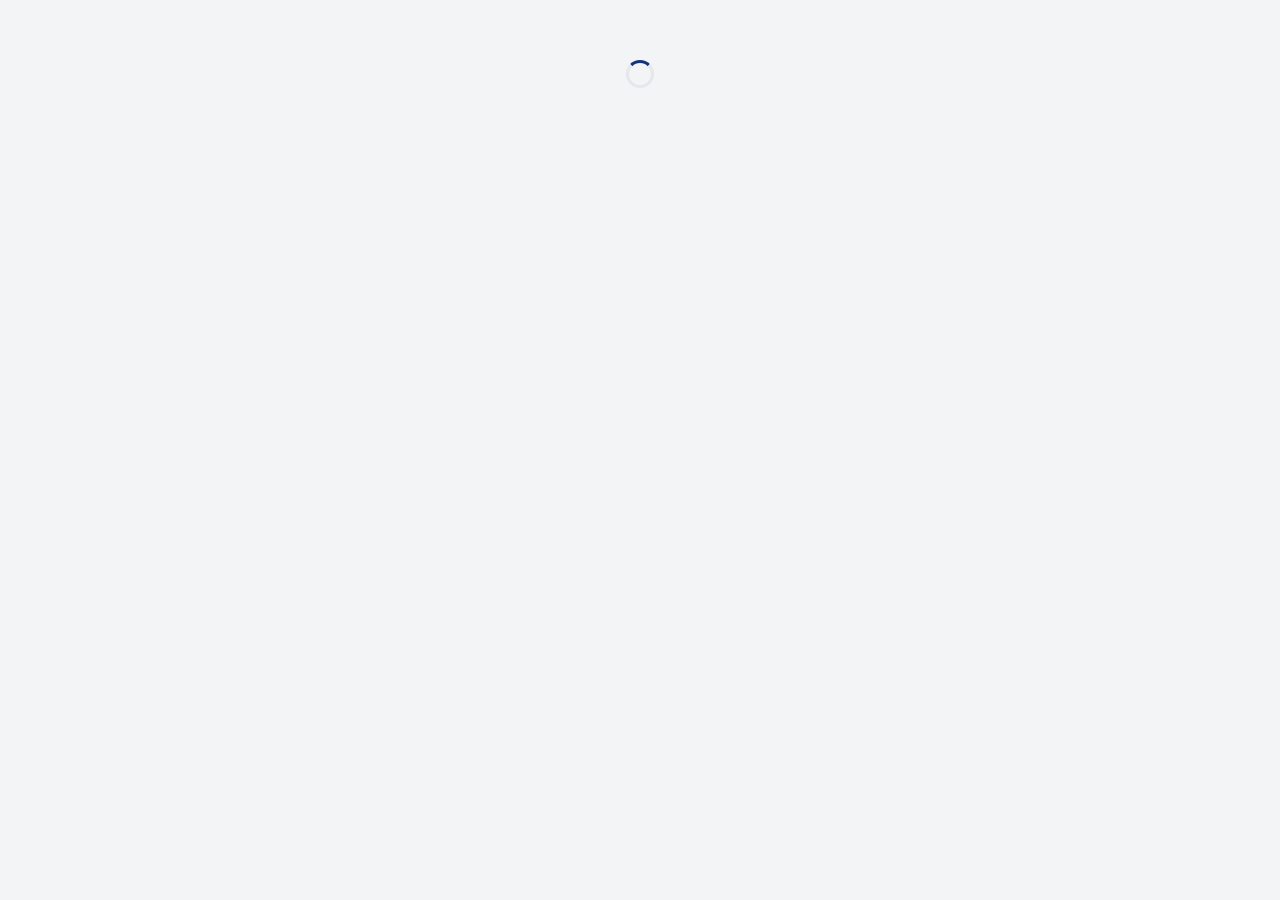
==== index.html @ 3c8c3520 "어닝플레이스 일정판 첫 버전 (직원 화면 + HQS) Co-Authored-By: Claude Opus 5.5 <noreply@anthropic.com> Claude-Session" ====
<!doctype html>
<html lang="ko">
<head>
<meta charset="utf-8">
<meta name="viewport" content="width=device-width,initial-scale=1,viewport-fit=cover">
<meta name="robots" content="noindex,nofollow">
<meta name="theme-color" content="#16347A">
<title>어닝플레이스 일정판</title>
<link rel="icon" href="logo.svg">
<link rel="stylesheet" href="https://fonts.googleapis.com/css2?family=Noto+Sans+KR:wght@400;500;700;900&display=swap">
<link rel="stylesheet" href="style.css">
<style>
body{background:var(--bg)}
.app{max-width:520px;margin:0 auto;min-height:100vh;display:flex;flex-direction:column;background:var(--bg)}
.head{background:var(--card);padding:16px 16px 14px;border-bottom:1px solid var(--line)}
.brand{display:flex;align-items:center;gap:8px;font-size:13px;color:var(--sub);font-weight:500}
.brand .logo{width:24px;height:24px;border-radius:6px}
.hi{margin-top:10px}
.hi b{font-size:20px;font-weight:900;letter-spacing:-.02em;display:block;line-height:1.3}
.hi small{font-size:13px;color:var(--sub)}
.summary{display:grid;grid-template-columns:repeat(3,1fr);gap:8px;margin-top:12px}
.summary div{background:var(--soft);border:1px solid var(--line);border-radius:12px;padding:8px 10px}
.summary b{display:block;font-size:20px;font-weight:900;font-variant-numeric:tabular-nums}
.summary span{font-size:11.5px;color:var(--sub)}
.body{flex:1;padding:12px 12px 96px}
.bar{display:flex;justify-content:space-between;align-items:center;gap:8px;margin:2px 2px 10px;flex-wrap:wrap}
.bar h3{margin:0;font-size:16px;font-weight:700}
.seg{display:inline-grid;grid-auto-flow:column;background:var(--card);border:1px solid var(--line);border-radius:10px;padding:3px;gap:2px}
.seg button{border:0;background:none;border-radius:7px;padding:5px 11px;font-size:13px;color:var(--sub)}
.seg button[aria-pressed=true]{background:var(--navy);color:#fff;font-weight:700}
.mnav{display:flex;align-items:center;gap:4px}
.mnav button{border:0;background:var(--card);border:1px solid var(--line);border-radius:9px;width:32px;height:32px;display:grid;place-items:center;color:var(--sub)}
.mnav b{min-width:84px;text-align:center;font-size:15px}
/* month grid */
.cal{background:var(--card);border:1px solid var(--line);border-radius:var(--r);padding:8px;box-shadow:var(--sh);margin-bottom:12px}
.cal .dow,.cal .grid{display:grid;grid-template-columns:repeat(7,1fr);gap:2px}
.cal .dow span{font-size:11.5px;color:var(--mute);text-align:center;padding:4px 0}
.cal .dow span:first-child{color:var(--warn)}
.cal .grid button{border:0;background:none;border-radius:10px;aspect-ratio:1/1.05;display:flex;flex-direction:column;align-items:center;justify-content:flex-start;padding-top:6px;gap:3px;font-size:14px;color:var(--ink);position:relative}
.cal .grid button.out{color:var(--mute);opacity:.5}
.cal .grid button.today b{background:var(--ink);color:#fff;border-radius:999px;width:24px;height:24px;display:grid;place-items:center}
.cal .grid button[aria-pressed=true]{background:var(--infob)}
.cal .grid b{font-weight:500;font-size:14px;width:24px;height:24px;display:grid;place-items:center}
.dots{display:flex;gap:2px}
.dots i{width:6px;height:6px;border-radius:50%;background:var(--info)}
.dots i.mine{background:var(--ok)}
.dots i.wait{background:var(--wait)}
/* week strip */
.week{display:grid;grid-template-columns:repeat(7,1fr);gap:4px;background:var(--card);border:1px solid var(--line);border-radius:var(--r);padding:8px;margin-bottom:12px;box-shadow:var(--sh)}
.week button{border:0;background:none;border-radius:12px;padding:6px 0;display:flex;flex-direction:column;align-items:center;gap:2px;color:var(--sub);font-size:11.5px}
.week button b{font-size:16px;color:var(--ink);font-weight:700}
.week button[aria-pressed=true]{background:var(--navy);color:#fff}
.week button[aria-pressed=true] b{color:#fff}
.week button.today:not([aria-pressed=true]) b{color:var(--info)}
/* cards */
.dayh{font-size:13.5px;font-weight:700;color:var(--ink2);margin:14px 4px 8px}
.card{background:var(--card);border-radius:18px;padding:14px;margin-bottom:10px;box-shadow:var(--sh);border:1px solid var(--line);position:relative}
.card.alert{border-color:var(--warn);box-shadow:0 0 0 2px var(--warnb)}
.card .t1{display:flex;justify-content:space-between;align-items:flex-start;gap:8px}
.card .when{font-size:12.5px;color:var(--sub);font-weight:500}
.card h4{margin:2px 0 0;font-size:17px;font-weight:700;letter-spacing:-.01em}
.card .note{font-size:13px;color:var(--ink2);margin-top:6px}
.card .row2{display:flex;justify-content:space-between;align-items:center;margin-top:10px;font-size:12.5px;color:var(--sub)}
.card .row2 b{color:var(--ink)}
.crew{display:flex;gap:4px;flex-wrap:wrap}
.crew span{font-size:12px;background:var(--soft);border:1px solid var(--line);border-radius:999px;padding:1px 8px;color:var(--ink2)}
.addr{display:flex;gap:6px;align-items:flex-start;font-size:13.5px;background:var(--okb);color:#065F46;border-radius:10px;padding:9px 11px;margin-top:10px}
.addr.lock{background:var(--soft);color:var(--sub)}
.addr svg.i{width:16px;height:16px;margin-top:3px}
.addr a{color:inherit}
.money{display:flex;justify-content:space-between;align-items:center;gap:8px;background:var(--waitb);color:#7C2D12;border-radius:10px;padding:9px 11px;margin-top:8px;font-size:13.5px}
.money b{font-size:16px}
.acts{display:flex;gap:8px;margin-top:12px}
.acts .btn{flex:1}
.ack{background:var(--warnb);color:var(--warn);border-radius:10px;padding:9px 11px;margin-top:10px;font-size:13.5px;font-weight:500;display:flex;justify-content:space-between;align-items:center;gap:8px}
/* report */
.form{background:var(--card);border-radius:18px;padding:14px;border:1px solid var(--line);display:flex;flex-direction:column;gap:12px}
.upl{display:flex;gap:6px;flex-wrap:wrap}
.upl .ph{width:72px;height:72px;border-radius:12px;background:var(--soft) center/cover;position:relative;border:1px solid var(--line)}
.upl .ph button{position:absolute;top:-6px;right:-6px;width:22px;height:22px;border-radius:50%;border:0;background:var(--ink);color:#fff;font-size:12px;line-height:22px;padding:0}
.upl label.add{width:72px;height:72px;border-radius:12px;border:1.5px dashed var(--line);display:grid;place-items:center;color:var(--mute);cursor:pointer;background:var(--card)}
.upl input{display:none}
/* notices */
.notice{background:var(--card);border-radius:16px;padding:14px;border:1px solid var(--line);margin-bottom:10px}
.notice.new{border-color:var(--info)}
.notice small{display:flex;gap:6px;align-items:center;color:var(--mute);font-size:12px;margin-bottom:4px}
.notice h4{margin:0 0 4px;font-size:15px}
.notice p{margin:0;white-space:pre-wrap;font-size:14.5px;color:var(--ink2)}
.pay{background:var(--card);border-radius:16px;border:1px solid var(--line);padding:12px 14px;margin-bottom:12px}
.pay .tot{display:flex;justify-content:space-between;align-items:baseline}
.pay .tot b{font-size:22px;font-weight:900}
.pay ul{list-style:none;margin:8px 0 0;padding:0;font-size:13.5px}
.pay li{display:flex;justify-content:space-between;padding:6px 0;border-top:1px solid var(--line);gap:8px}
/* tabbar */
.tabbar{position:fixed;left:0;right:0;bottom:0;display:flex;justify-content:center;background:var(--card);border-top:1px solid var(--line);padding:6px 6px calc(8px + env(safe-area-inset-bottom));z-index:20}
.tabbar nav{display:grid;grid-template-columns:repeat(4,1fr);width:100%;max-width:520px}
.tabbar button{border:0;background:none;display:flex;flex-direction:column;align-items:center;gap:2px;font-size:11.5px;color:var(--mute);padding:6px 0;border-radius:10px;position:relative}
.tabbar button[aria-pressed=true]{color:var(--navy);font-weight:700}
.badge{position:absolute;top:2px;left:calc(50% + 6px);background:var(--warn);color:#fff;font-size:10px;border-radius:999px;padding:0 5px;font-weight:700;min-width:16px;text-align:center}
.err{max-width:420px;margin:80px auto;padding:24px;text-align:center}
.err h2{margin:12px 0 6px}
.err p{color:var(--sub)}
.foot{font-size:11.5px;color:var(--mute);text-align:center;margin:18px 0 0}
</style>
</head>
<body>
<svg width="0" height="0" style="position:absolute" aria-hidden="true">
 <symbol id="i-cal" viewBox="0 0 24 24"><rect x="3" y="5" width="18" height="16" rx="3"/><path d="M3 10h18M8 3v4M16 3v4"/></symbol>
 <symbol id="i-check" viewBox="0 0 24 24"><circle cx="12" cy="12" r="9"/><path d="m8 12 3 3 5-6"/></symbol>
 <symbol id="i-cam" viewBox="0 0 24 24"><path d="M4 8h3l2-3h6l2 3h3v11H4z"/><circle cx="12" cy="13" r="3.5"/></symbol>
 <symbol id="i-pin" viewBox="0 0 24 24"><path d="M12 21s-7-6.2-7-12a7 7 0 0 1 14 0c0 5.8-7 12-7 12z"/><circle cx="12" cy="9" r="2.5"/></symbol>
 <symbol id="i-bell" viewBox="0 0 24 24"><path d="M6 16V11a6 6 0 0 1 12 0v5l2 2H4z"/><path d="M10 20a2 2 0 0 0 4 0"/></symbol>
 <symbol id="i-plus" viewBox="0 0 24 24"><path d="M12 5v14M5 12h14"/></symbol>
 <symbol id="i-lock" viewBox="0 0 24 24"><rect x="5" y="11" width="14" height="10" rx="2"/><path d="M8 11V8a4 4 0 0 1 8 0v3"/></symbol>
 <symbol id="i-left" viewBox="0 0 24 24"><path d="m15 6-6 6 6 6"/></symbol>
 <symbol id="i-right" viewBox="0 0 24 24"><path d="m9 6 6 6-6 6"/></symbol>
 <symbol id="i-won" viewBox="0 0 24 24"><path d="M4 6l3 12 5-9 5 9 3-12M3 11h18"/></symbol>
</svg>

<div class="app" id="app"><div class="spin" aria-label="불러오는 중"></div></div>
<div class="tabbar hidden" id="tabbar"><nav aria-label="메뉴"></nav></div>
<div class="toast" id="toast" role="status"></div>

<script src="config.js"></script>
<script src="https://cdn.jsdelivr.net/npm/@supabase/supabase-js@2.57.4/dist/umd/supabase.min.js"></script>
<script src="demo.js"></script>
<script>
(function(){
const C = window.EP_CONFIG;
const qs = new URLSearchParams(location.search);
const DEMO = qs.has('demo');
const TOKEN = (qs.get('k') || '').trim();
const sb = DEMO ? null : window.supabase.createClient(C.SUPABASE_URL, C.SUPABASE_KEY, {auth:{persistSession:false}});

/* ---------- api ---------- */
async function rpc(fn, args){
  if (DEMO) return window.EP_DEMO.rpc(fn, args);
  const {data, error} = await sb.rpc(fn, args);
  if (error) throw error;
  return data;
}

/* ---------- helpers ---------- */
const I = n => `<svg class="i"><use href="#i-${n}"/></svg>`;
const esc = t => String(t ?? '').replace(/[&<>"']/g, c => ({'&':'&amp;','<':'&lt;','>':'&gt;','"':'&quot;',"'":'&#39;'}[c]));
const DOW = ['일','월','화','수','목','금','토'];
const pad = n => String(n).padStart(2,'0');
const ymd = d => `${d.getFullYear()}-${pad(d.getMonth()+1)}-${pad(d.getDate())}`;
const parse = s => { const [y,m,d] = s.split('-').map(Number); return new Date(y, m-1, d); };
const addDays = (d,n) => { const x = new Date(d); x.setDate(x.getDate()+n); return x; };
const won = n => (n ?? 0).toLocaleString('ko-KR') + '원';
const md = s => { const d = parse(s); return `${d.getMonth()+1}/${d.getDate()} ${DOW[d.getDay()]}`; };
function toast(m){ const t = document.getElementById('toast'); t.textContent = m; t.classList.add('on'); clearTimeout(toast.t); toast.t = setTimeout(()=>t.classList.remove('on'), 2200); }
const ERR = {invalid_link:'링크가 맞지 않아요. 대표님께 새 링크를 받아주세요.', closed:'이미 마감된 일정이에요.', past:'지난 일정은 바꿀 수 없어요.', not_allowed:'이 일정은 신청할 수 없어요.', empty:'내용을 한 줄 적어주세요.'};
const errMsg = e => ERR[(e && e.message) || ''] || '잠시 후 다시 시도해주세요.';

/* ---------- state ---------- */
let D = null;                       // board data
let tab = 'board';
let view = 'week';                  // week | month
let scope = 'team';                 // team | mine
let today = new Date(); today.setHours(0,0,0,0);
let pick = ymd(today);
let month = new Date(today.getFullYear(), today.getMonth(), 1);
let photos = [];                    // {file, url}
let payData = null;

async function load(){
  const from = ymd(addDays(month, -7));
  const to = ymd(addDays(new Date(month.getFullYear(), month.getMonth()+1, 0), 14));
  const wkFrom = ymd(addDays(parse(pick), -7)), wkTo = ymd(addDays(parse(pick), 14));
  D = await rpc('staff_board', {p_token: TOKEN, p_from: from < wkFrom ? from : wkFrom, p_to: to > wkTo ? to : wkTo});
  if (D.today) { today = parse(D.today); }
}

/* ---------- views ---------- */
function jobsOn(day){ return D.jobs.filter(j => j.date === day && (scope === 'team' || ['applied','approved'].includes(j.my_status))); }
const mineOK = () => D.jobs.filter(j => j.my_status === 'approved');

function statusPill(j){
  if (j.status === 'cancelled') return '<span class="pill p-mute">취소됨</span>';
  if (j.status === 'done') return '<span class="pill p-mute">마감</span>';
  if (j.my_status === 'approved') return '<span class="pill p-ok">'+I('check').replace('class="i"','class="i" style="width:14px;height:14px"')+'확정</span>';
  if (j.my_status === 'applied') return '<span class="pill p-wait">승인 대기</span>';
  if (j.status === 'full' || j.approved >= j.headcount) return '<span class="pill p-mute">인원 마감</span>';
  return `<span class="pill p-warn">${Math.max(0, j.headcount - j.approved)}자리</span>`;
}

function card(j){
  const past = j.date < ymd(today);
  const canApply = !j.my_status || ['cancelled','rejected'].includes(j.my_status);
  let btn = '';
  if (j.status === 'cancelled' || j.status === 'done' || past) btn = '';
  else if (j.my_status === 'approved') btn = `<div class="acts"><button class="btn ghost sm" data-cancel="${j.id}">못 가게 됐어요 (취소)</button></div>`;
  else if (j.my_status === 'applied') btn = `<div class="acts"><button class="btn wait" data-cancel="${j.id}">승인 기다리는 중 · 취소</button></div>`;
  else if (canApply && j.status === 'open' && j.approved < j.headcount) btn = `<div class="acts"><button class="btn" data-apply="${j.id}">신청하기</button></div>`;

  const ack = j.need_ack ? `<div class="ack"><span>일정이 바뀌었어요. 확인해주세요</span><button class="btn sm" style="background:var(--warn)" data-ack="${j.id}">확인했어요</button></div>` : '';
  const addr = j.my_status === 'approved'
    ? `<div class="addr">${I('pin')}<span>${j.address ? `<a href="https://map.kakao.com/link/search/${encodeURIComponent(j.address)}" target="_blank" rel="noopener">${esc(j.address)}</a>` : '주소는 따로 알려드릴게요'}${j.private_note ? `<br><small>${esc(j.private_note)}</small>` : ''}</span></div>`
    : (j.my_status === 'applied' ? `<div class="addr lock">${I('lock')}확정되면 상세 주소가 열려요</div>` : '');
  const money = j.collector && j.balance != null
    ? (j.collected_at ? `<div class="money"><span>잔금 ${won(j.balance)}</span><span class="pill p-ok">수금 완료</span></div>`
       : `<div class="money"><span>현장 잔금 <b>${won(j.balance)}</b></span><span><button class="btn sm" data-collect="${j.id}" data-how="계좌">계좌 확인</button> <button class="btn sm ghost" data-collect="${j.id}" data-how="현금">현금</button></span></div>`) : '';
  const pay = j.my_pay != null ? `<div class="row2"><span>내 정산</span><b>${won(j.my_pay)}</b></div>` : '';
  return `<article class="card ${j.need_ack?'alert':''}">
    <div class="t1"><div><div class="when">${md(j.date)}${j.time ? ' · '+j.time : ''}${j.kind ? ' · '+esc(j.kind) : ''}</div><h4>${esc(j.title)}</h4></div>${statusPill(j)}</div>
    ${j.public_note ? `<div class="note">${esc(j.public_note)}</div>` : ''}
    <div class="row2"><span><b>${j.approved}</b> / ${j.headcount}명 확정</span><span class="crew">${j.crew.map(n=>`<span>${esc(n)}</span>`).join('')}</span></div>
    ${ack}${addr}${money}${pay}${btn}</article>`;
}

function weekStrip(){
  const p = parse(pick); const start = addDays(p, -p.getDay());
  let h = '<div class="week" role="group" aria-label="이번 주">';
  for (let i=0;i<7;i++){ const d = addDays(start,i), s = ymd(d), js = jobsOn(s);
    h += `<button data-day="${s}" class="${s===ymd(today)?'today':''}" aria-pressed="${s===pick}">${DOW[i]}<b>${d.getDate()}</b><span class="dots">${js.slice(0,3).map(j=>`<i class="${j.my_status==='approved'?'mine':j.my_status==='applied'?'wait':''}"></i>`).join('')}</span></button>`; }
  return h + '</div>';
}
function monthGrid(){
  const first = new Date(month), start = addDays(first, -first.getDay());
  let h = `<div class="cal"><div class="dow">${DOW.map(d=>`<span>${d}</span>`).join('')}</div><div class="grid">`;
  for (let i=0;i<42;i++){ const d = addDays(start,i), s = ymd(d), js = jobsOn(s);
    if (i===35 && d.getMonth()!==month.getMonth()) break;
    h += `<button data-day="${s}" class="${d.getMonth()!==month.getMonth()?'out':''} ${s===ymd(today)?'today':''}" aria-pressed="${s===pick}"><b>${d.getDate()}</b><span class="dots">${js.slice(0,3).map(j=>`<i class="${j.my_status==='approved'?'mine':j.my_status==='applied'?'wait':''}"></i>`).join('')}</span></button>`; }
  return h + '</div></div>';
}

function boardView(){
  const p = parse(pick);
  const head = `<div class="bar">
     <div class="seg" role="group" aria-label="보기"><button data-view="week" aria-pressed="${view==='week'}">주간</button><button data-view="month" aria-pressed="${view==='month'}">월간</button></div>
     <div class="seg" role="group" aria-label="범위"><button data-scope="team" aria-pressed="${scope==='team'}">팀 전체</button><button data-scope="mine" aria-pressed="${scope==='mine'}">내 일정</button></div></div>`;
  const nav = view==='month'
    ? `<div class="bar"><div class="mnav"><button data-mnav="-1" aria-label="이전 달">${I('left')}</button><b>${month.getFullYear()}.${pad(month.getMonth()+1)}</b><button data-mnav="1" aria-label="다음 달">${I('right')}</button></div><button class="btn ghost sm" data-day="${ymd(today)}">오늘</button></div>`
    : `<div class="bar"><div class="mnav"><button data-wnav="-7" aria-label="이전 주">${I('left')}</button><b>${p.getMonth()+1}월 ${Math.ceil((p.getDate()+new Date(p.getFullYear(),p.getMonth(),1).getDay())/7)}주</b><button data-wnav="7" aria-label="다음 주">${I('right')}</button></div><button class="btn ghost sm" data-day="${ymd(today)}">오늘</button></div>`;
  const list = jobsOn(pick);
  return head + nav + (view==='month' ? monthGrid() : weekStrip()) +
    `<div class="dayh">${p.getMonth()+1}월 ${p.getDate()}일 ${DOW[p.getDay()]}요일 · ${list.length}건</div>` +
    (list.map(card).join('') || `<p class="empty">${scope==='mine'?'이 날 내 일정이 없어요':'이 날은 일정이 없어요'}</p>`);
}

function mineView(){
  const up = D.jobs.filter(j => ['applied','approved'].includes(j.my_status) && j.date >= ymd(today) && j.status!=='cancelled');
  const payBox = payData ? (() => { const tot = payData.reduce((a,x)=>a+x.amount,0);
      return `<div class="pay"><div class="tot"><span>${month.getMonth()+1}월 정산 (마감된 현장)</span><b>${won(tot)}</b></div>${payData.length?`<ul>${payData.map(x=>`<li><span>${md(x.date)} ${esc(x.title)}</span><span>${won(x.amount)}${x.paid?' · 지급완료':''}</span></li>`).join('')}</ul>`:''}</div>`; })() : '';
  return `<div class="bar"><h3>다가오는 내 일정</h3></div>` + (up.map(card).join('') || '<p class="empty">신청한 일정이 없어요<br>일정판에서 골라보세요</p>') +
    `<div class="bar" style="margin-top:18px"><h3>내 정산</h3></div>` + (payBox || '<p class="empty">불러오는 중…</p>');
}

function reportView(){
  const recent = D.jobs.filter(j => j.my_status === 'approved' && j.date <= ymd(addDays(today,1)) && j.date >= ymd(addDays(today,-14)))
                       .sort((a,b)=> b.date.localeCompare(a.date));
  return `<div class="bar"><h3>현장 보고</h3></div>
   <form class="form" id="repForm">
     <div class="field"><label for="r-job">어느 현장인가요?</label><select id="r-job" name="job">${recent.map(j=>`<option value="${j.id}">${md(j.date)} ${esc(j.title)}</option>`).join('')}<option value="">현장 없이 보고</option></select></div>
     <div class="field"><label>사진 (최대 6장)</label><div class="upl" id="upl">${photos.map((p,i)=>`<span class="ph" style="background-image:url(${p.url})"><button type="button" data-rmph="${i}" aria-label="사진 빼기">✕</button></span>`).join('')}${photos.length<6?`<label class="add">${I('plus')}<input type="file" id="phin" accept="image/*" multiple></label>`:''}</div></div>
     <div class="field"><label for="r-text">한 줄이면 충분해요</label><textarea id="r-text" name="body" placeholder="예) 완료했어요. 베란다 곰팡이가 심해서 추가 작업 있었어요" required maxlength="1000"></textarea></div>
     <button class="btn" type="submit" id="repBtn">보고 보내기</button>
   </form>`;
}

function noticeView(){
  return `<div class="bar"><h3>공지</h3></div>` + (D.notices.map(n => `<article class="notice ${n.read?'':'new'}">
     <small>${n.team ? esc(D.me.team_name)+' 공지' : '전체 공지'} · ${new Date(n.at).toLocaleDateString('ko-KR',{month:'numeric',day:'numeric'})}${n.read?'':' · <b style="color:var(--info)">새 공지</b>'}</small>
     ${n.title?`<h4>${esc(n.title)}</h4>`:''}<p>${esc(n.body)}</p>
     ${n.important ? (n.confirmed ? '<div style="margin-top:10px"><span class="pill p-ok">확인 완료</span></div>' : `<div class="acts"><button class="btn" data-nconf="${n.id}">확인했어요</button></div>`) : ''}
   </article>`).join('') || '<p class="empty">공지가 없어요</p>');
}

function render(){
  const app = document.getElementById('app');
  const ok = mineOK().filter(j=>j.date>=ymd(today)&&j.status!=='cancelled').length;
  const open = D.jobs.filter(j=>!j.my_status && j.status==='open' && j.approved<j.headcount && j.date>=ymd(today)).length;
  const unread = D.notices.filter(n=>!n.read || (n.important && !n.confirmed)).length;
  const acks = D.jobs.filter(j=>j.need_ack).length;
  app.innerHTML = `<header class="head"><div class="brand"><img class="logo" src="logo.svg" alt="">${esc(C.BRAND)} 일정판</div>
     <div class="hi"><b>${esc(D.me.name)}님, 안녕하세요</b><small>${esc(D.me.team)} · ${esc(D.me.team_name)}${D.me.role?' · '+esc(D.me.role):''}</small></div>
     <div class="summary"><div><b>${ok}</b><span>확정된 일정</span></div><div><b style="color:var(--warn)">${open}</b><span>신청 가능</span></div><div><b>${unread}</b><span>안 읽은 공지</span></div></div></header>
   <main class="body">${tab==='board'?boardView():tab==='mine'?mineView():tab==='report'?reportView():noticeView()}
   <p class="foot">${esc(C.BRAND)} · 이 링크는 ${esc(D.me.name)}님 전용이에요. 다른 사람과 공유하지 마세요.</p></main>`;
  const tb = document.getElementById('tabbar'); tb.classList.remove('hidden');
  tb.querySelector('nav').innerHTML = [['board','cal','일정판',acks],['mine','check','내 일정',0],['report','cam','보고',0],['notice','bell','공지',unread]]
    .map(([k,i,l,b])=>`<button data-tab="${k}" aria-pressed="${tab===k}">${I(i)}${l}${b?`<span class="badge">${b}</span>`:''}</button>`).join('');
}

/* ---------- events ---------- */
async function act(fn, args, msg){
  try { await rpc(fn, args); if (msg) toast(msg); await load(); render(); }
  catch(e){ toast(errMsg(e)); }
}
document.addEventListener('click', async e => {
  const b = e.target.closest('button'); if (!b || !D) return; const d = b.dataset;
  if (d.tab){ tab = d.tab; window.scrollTo(0,0);
    if (tab==='notice'){ const ids = D.notices.filter(n=>!n.read).map(n=>n.id); render(); if (ids.length){ try{ await rpc('staff_notice_read',{p_token:TOKEN,p_ids:ids}); D.notices.forEach(n=>n.read=true);}catch(_){} } return; }
    if (tab==='mine'){ render(); try{ payData = await rpc('staff_pay',{p_token:TOKEN,p_month:ymd(month)}); }catch(_){ payData=[]; } }
    render(); return; }
  if (d.view){ view = d.view; render(); return; }
  if (d.scope){ scope = d.scope; render(); return; }
  if (d.day){ const old = month; pick = d.day; const p = parse(pick); month = new Date(p.getFullYear(), p.getMonth(), 1);
    if (old.getMonth()!==month.getMonth()) { await load(); } render(); return; }
  if (d.mnav){ month = new Date(month.getFullYear(), month.getMonth()+Number(d.mnav), 1); pick = ymd(month); await load(); render(); return; }
  if (d.wnav){ pick = ymd(addDays(parse(pick), Number(d.wnav))); const p = parse(pick); const nm = new Date(p.getFullYear(),p.getMonth(),1);
    if (nm.getTime()!==month.getTime()){ month = nm; } await load(); render(); return; }
  if (d.apply){ b.disabled = true; return act('staff_apply',{p_token:TOKEN,p_job:+d.apply},'신청했어요 · 대표님 승인을 기다려요'); }
  if (d.cancel){ if (!confirm('이 일정을 취소할까요?')) return; return act('staff_cancel',{p_token:TOKEN,p_job:+d.cancel},'취소했어요'); }
  if (d.ack){ return act('staff_ack',{p_token:TOKEN,p_job:+d.ack},'확인 완료!'); }
  if (d.collect){ if (!confirm(`${d.how}으로 잔금을 받으셨나요?`)) return; return act('staff_collect',{p_token:TOKEN,p_job:+d.collect,p_how:d.how},'수금 완료로 표시했어요'); }
  if (d.nconf){ return act('staff_notice_confirm',{p_token:TOKEN,p_id:+d.nconf},'확인했어요'); }
  if (d.rmph){ URL.revokeObjectURL(photos[+d.rmph].url); photos.splice(+d.rmph,1); keepText(()=>render()); return; }
});
function keepText(fn){ const t = document.getElementById('r-text'), j = document.getElementById('r-job'); const v = t && t.value, jv = j && j.value; fn(); const t2 = document.getElementById('r-text'), j2 = document.getElementById('r-job'); if (t2 && v) t2.value = v; if (j2 && jv != null) j2.value = jv; }
document.addEventListener('change', e => {
  if (e.target.id === 'phin'){ const files = [...e.target.files].slice(0, 6 - photos.length);
    files.forEach(f => photos.push({file:f, url:URL.createObjectURL(f)})); keepText(()=>render()); }
});
async function shrink(file){
  try{
    const bmp = await createImageBitmap(file, {imageOrientation:'from-image'});
    const s = Math.min(1, 1600 / Math.max(bmp.width, bmp.height));
    const c = document.createElement('canvas'); c.width = Math.round(bmp.width*s); c.height = Math.round(bmp.height*s);
    c.getContext('2d').drawImage(bmp, 0, 0, c.width, c.height);
    return await new Promise(r => c.toBlob(r, 'image/jpeg', 0.82));
  }catch(_){ return file; }
}
document.addEventListener('submit', async e => {
  if (e.target.id !== 'repForm') return; e.preventDefault();
  const btn = document.getElementById('repBtn'); btn.disabled = true; btn.textContent = '보내는 중…';
  const job = document.getElementById('r-job').value || null;
  const body = document.getElementById('r-text').value;
  try{
    const paths = [];
    for (let i=0;i<photos.length;i++){
      const blob = await shrink(photos[i].file);
      const path = `${TOKEN}/${job||'none'}/${Date.now()}-${i}.jpg`;
      if (!DEMO){ const {error} = await sb.storage.from('reports').upload(path, blob, {contentType:'image/jpeg'}); if (error) throw error; }
      paths.push(path);
    }
    await rpc('staff_report', {p_token:TOKEN, p_job: job ? +job : null, p_body: body, p_photos: paths});
    photos.forEach(p=>URL.revokeObjectURL(p.url)); photos = [];
    toast('보고 접수! 고생 많으셨어요 🙏'); tab = 'board'; render();
  }catch(err){ toast(errMsg(err)); btn.disabled = false; btn.textContent = '보고 보내기'; }
});

/* ---------- start ---------- */
(async () => {
  if (!TOKEN && !DEMO){ document.getElementById('app').innerHTML = `<div class="err"><img class="logo" src="logo.svg" alt="" style="width:48px;height:48px"><h2>${esc(C.BRAND)} 일정판</h2><p>개인 링크로 들어와 주세요.<br>링크는 '${esc(C.BRAND)}' 카카오톡 채널로 받을 수 있어요.</p></div>`; return; }
  try { await load(); render(); }
  catch(e){ document.getElementById('app').innerHTML = `<div class="err"><img class="logo" src="logo.svg" alt="" style="width:48px;height:48px"><h2>링크를 확인해주세요</h2><p>${esc(errMsg(e))}</p></div>`; }
  // 다시 화면에 돌아오면 새로고침
  document.addEventListener('visibilitychange', async () => { if (document.visibilityState==='visible' && D){ try{ await load(); render(); }catch(_){} } });
})();
})();
</script>
</body>
</html>
---- style.css ----
:root{
  --bg:#F3F4F6;--card:#fff;--ink:#111827;--ink2:#374151;--sub:#6B7280;--mute:#9CA3AF;--line:#E5E7EB;--soft:#F9FAFB;
  --navy:#16347A;--green:#2E8B57;--greenb:#E7F5EE;
  --ok:#059669;--okb:#E7F7F1;--warn:#DC2626;--warnb:#FDECEC;--wait:#B45309;--waitb:#FEF3E2;--info:#2453C7;--infob:#EAF0FF;
  --r:16px;--sh:0 1px 2px rgba(16,24,40,.04),0 4px 16px rgba(16,24,40,.06);
}
*{box-sizing:border-box}
html,body{margin:0}
body{background:var(--bg);color:var(--ink);font-family:"Noto Sans KR",system-ui,-apple-system,sans-serif;font-size:15px;line-height:1.5;-webkit-font-smoothing:antialiased;word-break:keep-all}
button,input,select,textarea{font:inherit;color:inherit}
button{cursor:pointer}
svg.i{width:20px;height:20px;stroke:currentColor;fill:none;stroke-width:1.8;stroke-linecap:round;stroke-linejoin:round;flex:0 0 auto}
.hidden{display:none!important}
.logo{width:34px;height:34px;border-radius:9px;flex:0 0 auto}
.pill{font-size:12px;font-weight:500;padding:3px 9px;border-radius:999px;white-space:nowrap;display:inline-flex;align-items:center;gap:4px}
.p-ok{background:var(--okb);color:var(--ok)}.p-warn{background:var(--warnb);color:var(--warn)}.p-wait{background:var(--waitb);color:var(--wait)}
.p-info{background:var(--infob);color:var(--info)}.p-mute{background:var(--soft);color:var(--sub);border:1px solid var(--line)}
.btn{white-space:nowrap;display:inline-flex;align-items:center;justify-content:center;gap:6px;border:0;border-radius:12px;padding:11px 16px;font-weight:700;background:var(--navy);color:#fff}
.btn:disabled{opacity:.45;cursor:default}
.btn.ghost{background:var(--card);color:var(--ink);border:1px solid var(--line);font-weight:500}
.btn.ok{background:var(--okb);color:var(--ok)}
.btn.wait{background:var(--waitb);color:var(--wait)}
.btn.danger{background:var(--warnb);color:var(--warn)}
.btn.sm{padding:6px 11px;font-size:13px;border-radius:9px}
.empty{color:var(--sub);font-size:14px;text-align:center;padding:28px 16px}
.toast{position:fixed;left:50%;bottom:24px;transform:translate(-50%,10px);background:var(--ink);color:#fff;padding:11px 18px;border-radius:14px;font-size:14px;font-weight:500;opacity:0;transition:.25s;pointer-events:none;z-index:90;max-width:calc(100% - 32px);box-shadow:0 10px 30px rgba(0,0,0,.2)}
.toast.on{opacity:1;transform:translate(-50%,0)}
.field label{display:block;font-size:12.5px;color:var(--sub);margin-bottom:4px;font-weight:500}
.field input,.field select,.field textarea{width:100%;border:1px solid var(--line);background:var(--soft);border-radius:10px;padding:10px 12px}
.field textarea{min-height:80px;resize:vertical}
.field .hint{font-size:11.5px;color:var(--mute);margin-top:3px}
:focus-visible{outline:2px solid var(--info);outline-offset:2px}
.spin{width:28px;height:28px;border:3px solid var(--line);border-top-color:var(--navy);border-radius:50%;animation:sp 0.8s linear infinite;margin:60px auto}
@keyframes sp{to{transform:rotate(360deg)}}
@media (prefers-reduced-motion:reduce){*{transition:none!important;animation:none!important}}
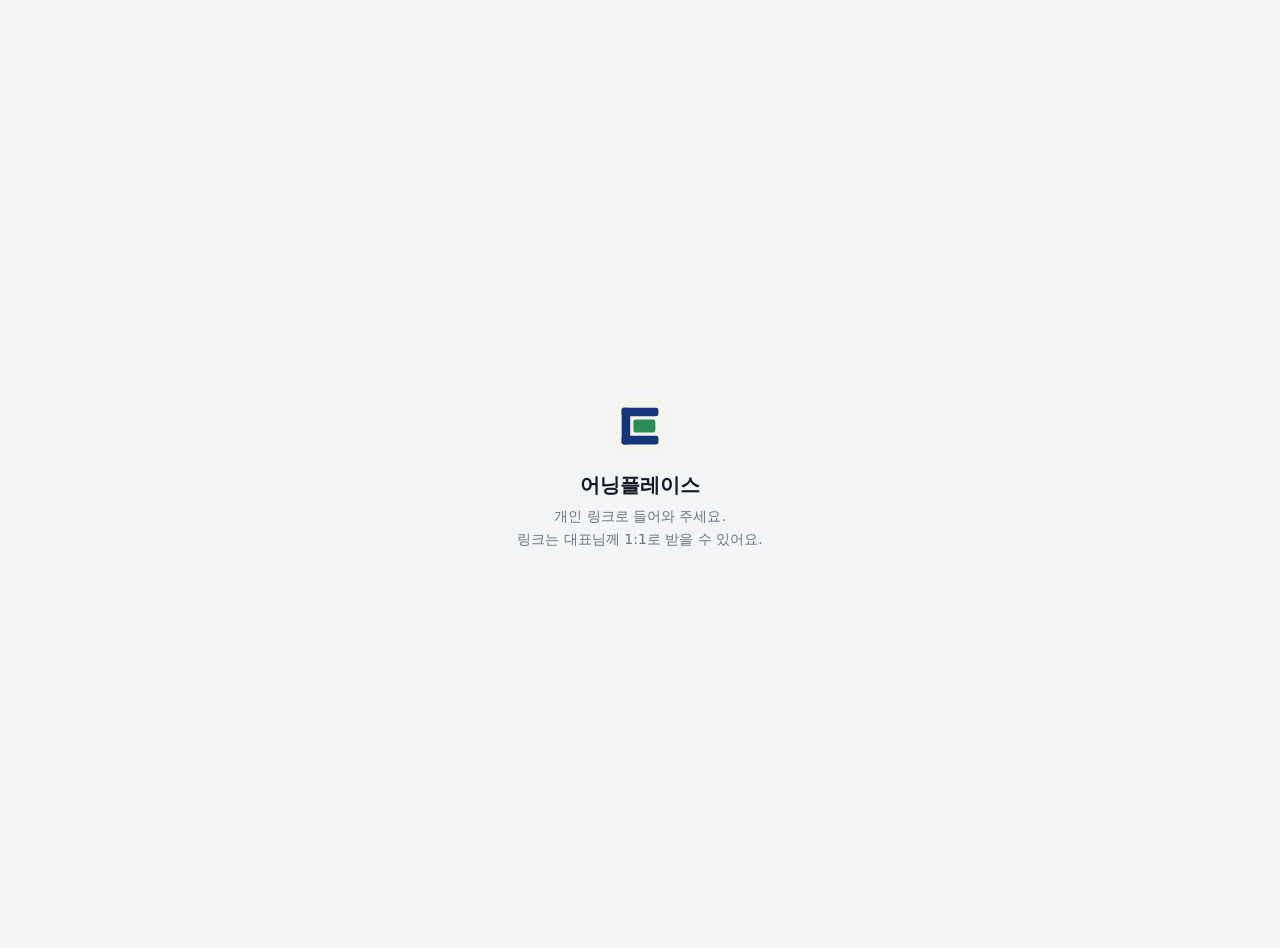
==== commit 0eeeff44: "청소 일정판 직원 링크를 /clean/으로, 매물노트 직원 휴직 상태 추가 Co-Authored-By: Claude Opus 5.5 <noreply@anthropic.com> Cl" ====
--- a/index.html
+++ b/index.html
@@ -1,356 +1,6 @@
 <!doctype html>
-<html lang="ko">
-<head>
-<meta charset="utf-8">
-<meta name="viewport" content="width=device-width,initial-scale=1,viewport-fit=cover">
-<meta name="robots" content="noindex,nofollow">
-<meta name="theme-color" content="#16347A">
-<title>어닝플레이스 일정판</title>
-<link rel="icon" href="logo.svg">
-<link rel="stylesheet" href="https://fonts.googleapis.com/css2?family=Noto+Sans+KR:wght@400;500;700;900&display=swap">
-<link rel="stylesheet" href="style.css">
-<style>
-body{background:var(--bg)}
-.app{max-width:520px;margin:0 auto;min-height:100vh;display:flex;flex-direction:column;background:var(--bg)}
-.head{background:var(--card);padding:16px 16px 14px;border-bottom:1px solid var(--line)}
-.brand{display:flex;align-items:center;gap:8px;font-size:13px;color:var(--sub);font-weight:500}
-.brand .logo{width:24px;height:24px;border-radius:6px}
-.hi{margin-top:10px}
-.hi b{font-size:20px;font-weight:900;letter-spacing:-.02em;display:block;line-height:1.3}
-.hi small{font-size:13px;color:var(--sub)}
-.summary{display:grid;grid-template-columns:repeat(3,1fr);gap:8px;margin-top:12px}
-.summary div{background:var(--soft);border:1px solid var(--line);border-radius:12px;padding:8px 10px}
-.summary b{display:block;font-size:20px;font-weight:900;font-variant-numeric:tabular-nums}
-.summary span{font-size:11.5px;color:var(--sub)}
-.body{flex:1;padding:12px 12px 96px}
-.bar{display:flex;justify-content:space-between;align-items:center;gap:8px;margin:2px 2px 10px;flex-wrap:wrap}
-.bar h3{margin:0;font-size:16px;font-weight:700}
-.seg{display:inline-grid;grid-auto-flow:column;background:var(--card);border:1px solid var(--line);border-radius:10px;padding:3px;gap:2px}
-.seg button{border:0;background:none;border-radius:7px;padding:5px 11px;font-size:13px;color:var(--sub)}
-.seg button[aria-pressed=true]{background:var(--navy);color:#fff;font-weight:700}
-.mnav{display:flex;align-items:center;gap:4px}
-.mnav button{border:0;background:var(--card);border:1px solid var(--line);border-radius:9px;width:32px;height:32px;display:grid;place-items:center;color:var(--sub)}
-.mnav b{min-width:84px;text-align:center;font-size:15px}
-/* month grid */
-.cal{background:var(--card);border:1px solid var(--line);border-radius:var(--r);padding:8px;box-shadow:var(--sh);margin-bottom:12px}
-.cal .dow,.cal .grid{display:grid;grid-template-columns:repeat(7,1fr);gap:2px}
-.cal .dow span{font-size:11.5px;color:var(--mute);text-align:center;padding:4px 0}
-.cal .dow span:first-child{color:var(--warn)}
-.cal .grid button{border:0;background:none;border-radius:10px;aspect-ratio:1/1.05;display:flex;flex-direction:column;align-items:center;justify-content:flex-start;padding-top:6px;gap:3px;font-size:14px;color:var(--ink);position:relative}
-.cal .grid button.out{color:var(--mute);opacity:.5}
-.cal .grid button.today b{background:var(--ink);color:#fff;border-radius:999px;width:24px;height:24px;display:grid;place-items:center}
-.cal .grid button[aria-pressed=true]{background:var(--infob)}
-.cal .grid b{font-weight:500;font-size:14px;width:24px;height:24px;display:grid;place-items:center}
-.dots{display:flex;gap:2px}
-.dots i{width:6px;height:6px;border-radius:50%;background:var(--info)}
-.dots i.mine{background:var(--ok)}
-.dots i.wait{background:var(--wait)}
-/* week strip */
-.week{display:grid;grid-template-columns:repeat(7,1fr);gap:4px;background:var(--card);border:1px solid var(--line);border-radius:var(--r);padding:8px;margin-bottom:12px;box-shadow:var(--sh)}
-.week button{border:0;background:none;border-radius:12px;padding:6px 0;display:flex;flex-direction:column;align-items:center;gap:2px;color:var(--sub);font-size:11.5px}
-.week button b{font-size:16px;color:var(--ink);font-weight:700}
-.week button[aria-pressed=true]{background:var(--navy);color:#fff}
-.week button[aria-pressed=true] b{color:#fff}
-.week button.today:not([aria-pressed=true]) b{color:var(--info)}
-/* cards */
-.dayh{font-size:13.5px;font-weight:700;color:var(--ink2);margin:14px 4px 8px}
-.card{background:var(--card);border-radius:18px;padding:14px;margin-bottom:10px;box-shadow:var(--sh);border:1px solid var(--line);position:relative}
-.card.alert{border-color:var(--warn);box-shadow:0 0 0 2px var(--warnb)}
-.card .t1{display:flex;justify-content:space-between;align-items:flex-start;gap:8px}
-.card .when{font-size:12.5px;color:var(--sub);font-weight:500}
-.card h4{margin:2px 0 0;font-size:17px;font-weight:700;letter-spacing:-.01em}
-.card .note{font-size:13px;color:var(--ink2);margin-top:6px}
-.card .row2{display:flex;justify-content:space-between;align-items:center;margin-top:10px;font-size:12.5px;color:var(--sub)}
-.card .row2 b{color:var(--ink)}
-.crew{display:flex;gap:4px;flex-wrap:wrap}
-.crew span{font-size:12px;background:var(--soft);border:1px solid var(--line);border-radius:999px;padding:1px 8px;color:var(--ink2)}
-.addr{display:flex;gap:6px;align-items:flex-start;font-size:13.5px;background:var(--okb);color:#065F46;border-radius:10px;padding:9px 11px;margin-top:10px}
-.addr.lock{background:var(--soft);color:var(--sub)}
-.addr svg.i{width:16px;height:16px;margin-top:3px}
-.addr a{color:inherit}
-.money{display:flex;justify-content:space-between;align-items:center;gap:8px;background:var(--waitb);color:#7C2D12;border-radius:10px;padding:9px 11px;margin-top:8px;font-size:13.5px}
-.money b{font-size:16px}
-.acts{display:flex;gap:8px;margin-top:12px}
-.acts .btn{flex:1}
-.ack{background:var(--warnb);color:var(--warn);border-radius:10px;padding:9px 11px;margin-top:10px;font-size:13.5px;font-weight:500;display:flex;justify-content:space-between;align-items:center;gap:8px}
-/* report */
-.form{background:var(--card);border-radius:18px;padding:14px;border:1px solid var(--line);display:flex;flex-direction:column;gap:12px}
-.upl{display:flex;gap:6px;flex-wrap:wrap}
-.upl .ph{width:72px;height:72px;border-radius:12px;background:var(--soft) center/cover;position:relative;border:1px solid var(--line)}
-.upl .ph button{position:absolute;top:-6px;right:-6px;width:22px;height:22px;border-radius:50%;border:0;background:var(--ink);color:#fff;font-size:12px;line-height:22px;padding:0}
-.upl label.add{width:72px;height:72px;border-radius:12px;border:1.5px dashed var(--line);display:grid;place-items:center;color:var(--mute);cursor:pointer;background:var(--card)}
-.upl input{display:none}
-/* notices */
-.notice{background:var(--card);border-radius:16px;padding:14px;border:1px solid var(--line);margin-bottom:10px}
-.notice.new{border-color:var(--info)}
-.notice small{display:flex;gap:6px;align-items:center;color:var(--mute);font-size:12px;margin-bottom:4px}
-.notice h4{margin:0 0 4px;font-size:15px}
-.notice p{margin:0;white-space:pre-wrap;font-size:14.5px;color:var(--ink2)}
-.pay{background:var(--card);border-radius:16px;border:1px solid var(--line);padding:12px 14px;margin-bottom:12px}
-.pay .tot{display:flex;justify-content:space-between;align-items:baseline}
-.pay .tot b{font-size:22px;font-weight:900}
-.pay ul{list-style:none;margin:8px 0 0;padding:0;font-size:13.5px}
-.pay li{display:flex;justify-content:space-between;padding:6px 0;border-top:1px solid var(--line);gap:8px}
-/* tabbar */
-.tabbar{position:fixed;left:0;right:0;bottom:0;display:flex;justify-content:center;background:var(--card);border-top:1px solid var(--line);padding:6px 6px calc(8px + env(safe-area-inset-bottom));z-index:20}
-.tabbar nav{display:grid;grid-template-columns:repeat(4,1fr);width:100%;max-width:520px}
-.tabbar button{border:0;background:none;display:flex;flex-direction:column;align-items:center;gap:2px;font-size:11.5px;color:var(--mute);padding:6px 0;border-radius:10px;position:relative}
-.tabbar button[aria-pressed=true]{color:var(--navy);font-weight:700}
-.badge{position:absolute;top:2px;left:calc(50% + 6px);background:var(--warn);color:#fff;font-size:10px;border-radius:999px;padding:0 5px;font-weight:700;min-width:16px;text-align:center}
-.err{max-width:420px;margin:80px auto;padding:24px;text-align:center}
-.err h2{margin:12px 0 6px}
-.err p{color:var(--sub)}
-.foot{font-size:11.5px;color:var(--mute);text-align:center;margin:18px 0 0}
-</style>
-</head>
-<body>
-<svg width="0" height="0" style="position:absolute" aria-hidden="true">
- <symbol id="i-cal" viewBox="0 0 24 24"><rect x="3" y="5" width="18" height="16" rx="3"/><path d="M3 10h18M8 3v4M16 3v4"/></symbol>
- <symbol id="i-check" viewBox="0 0 24 24"><circle cx="12" cy="12" r="9"/><path d="m8 12 3 3 5-6"/></symbol>
- <symbol id="i-cam" viewBox="0 0 24 24"><path d="M4 8h3l2-3h6l2 3h3v11H4z"/><circle cx="12" cy="13" r="3.5"/></symbol>
- <symbol id="i-pin" viewBox="0 0 24 24"><path d="M12 21s-7-6.2-7-12a7 7 0 0 1 14 0c0 5.8-7 12-7 12z"/><circle cx="12" cy="9" r="2.5"/></symbol>
- <symbol id="i-bell" viewBox="0 0 24 24"><path d="M6 16V11a6 6 0 0 1 12 0v5l2 2H4z"/><path d="M10 20a2 2 0 0 0 4 0"/></symbol>
- <symbol id="i-plus" viewBox="0 0 24 24"><path d="M12 5v14M5 12h14"/></symbol>
- <symbol id="i-lock" viewBox="0 0 24 24"><rect x="5" y="11" width="14" height="10" rx="2"/><path d="M8 11V8a4 4 0 0 1 8 0v3"/></symbol>
- <symbol id="i-left" viewBox="0 0 24 24"><path d="m15 6-6 6 6 6"/></symbol>
- <symbol id="i-right" viewBox="0 0 24 24"><path d="m9 6 6 6-6 6"/></symbol>
- <symbol id="i-won" viewBox="0 0 24 24"><path d="M4 6l3 12 5-9 5 9 3-12M3 11h18"/></symbol>
-</svg>
-
-<div class="app" id="app"><div class="spin" aria-label="불러오는 중"></div></div>
-<div class="tabbar hidden" id="tabbar"><nav aria-label="메뉴"></nav></div>
-<div class="toast" id="toast" role="status"></div>
-
-<script src="config.js"></script>
-<script src="https://cdn.jsdelivr.net/npm/@supabase/supabase-js@2.57.4/dist/umd/supabase.min.js"></script>
-<script src="demo.js"></script>
-<script>
-(function(){
-const C = window.EP_CONFIG;
-const qs = new URLSearchParams(location.search);
-const DEMO = qs.has('demo');
-const TOKEN = (qs.get('k') || '').trim();
-const sb = DEMO ? null : window.supabase.createClient(C.SUPABASE_URL, C.SUPABASE_KEY, {auth:{persistSession:false}});
-
-/* ---------- api ---------- */
-async function rpc(fn, args){
-  if (DEMO) return window.EP_DEMO.rpc(fn, args);
-  const {data, error} = await sb.rpc(fn, args);
-  if (error) throw error;
-  return data;
-}
-
-/* ---------- helpers ---------- */
-const I = n => `<svg class="i"><use href="#i-${n}"/></svg>`;
-const esc = t => String(t ?? '').replace(/[&<>"']/g, c => ({'&':'&amp;','<':'&lt;','>':'&gt;','"':'&quot;',"'":'&#39;'}[c]));
-const DOW = ['일','월','화','수','목','금','토'];
-const pad = n => String(n).padStart(2,'0');
-const ymd = d => `${d.getFullYear()}-${pad(d.getMonth()+1)}-${pad(d.getDate())}`;
-const parse = s => { const [y,m,d] = s.split('-').map(Number); return new Date(y, m-1, d); };
-const addDays = (d,n) => { const x = new Date(d); x.setDate(x.getDate()+n); return x; };
-const won = n => (n ?? 0).toLocaleString('ko-KR') + '원';
-const md = s => { const d = parse(s); return `${d.getMonth()+1}/${d.getDate()} ${DOW[d.getDay()]}`; };
-function toast(m){ const t = document.getElementById('toast'); t.textContent = m; t.classList.add('on'); clearTimeout(toast.t); toast.t = setTimeout(()=>t.classList.remove('on'), 2200); }
-const ERR = {invalid_link:'링크가 맞지 않아요. 대표님께 새 링크를 받아주세요.', closed:'이미 마감된 일정이에요.', past:'지난 일정은 바꿀 수 없어요.', not_allowed:'이 일정은 신청할 수 없어요.', empty:'내용을 한 줄 적어주세요.'};
-const errMsg = e => ERR[(e && e.message) || ''] || '잠시 후 다시 시도해주세요.';
-
-/* ---------- state ---------- */
-let D = null;                       // board data
-let tab = 'board';
-let view = 'week';                  // week | month
-let scope = 'team';                 // team | mine
-let today = new Date(); today.setHours(0,0,0,0);
-let pick = ymd(today);
-let month = new Date(today.getFullYear(), today.getMonth(), 1);
-let photos = [];                    // {file, url}
-let payData = null;
-
-async function load(){
-  const from = ymd(addDays(month, -7));
-  const to = ymd(addDays(new Date(month.getFullYear(), month.getMonth()+1, 0), 14));
-  const wkFrom = ymd(addDays(parse(pick), -7)), wkTo = ymd(addDays(parse(pick), 14));
-  D = await rpc('staff_board', {p_token: TOKEN, p_from: from < wkFrom ? from : wkFrom, p_to: to > wkTo ? to : wkTo});
-  if (D.today) { today = parse(D.today); }
-}
-
-/* ---------- views ---------- */
-function jobsOn(day){ return D.jobs.filter(j => j.date === day && (scope === 'team' || ['applied','approved'].includes(j.my_status))); }
-const mineOK = () => D.jobs.filter(j => j.my_status === 'approved');
-
-function statusPill(j){
-  if (j.status === 'cancelled') return '<span class="pill p-mute">취소됨</span>';
-  if (j.status === 'done') return '<span class="pill p-mute">마감</span>';
-  if (j.my_status === 'approved') return '<span class="pill p-ok">'+I('check').replace('class="i"','class="i" style="width:14px;height:14px"')+'확정</span>';
-  if (j.my_status === 'applied') return '<span class="pill p-wait">승인 대기</span>';
-  if (j.status === 'full' || j.approved >= j.headcount) return '<span class="pill p-mute">인원 마감</span>';
-  return `<span class="pill p-warn">${Math.max(0, j.headcount - j.approved)}자리</span>`;
-}
-
-function card(j){
-  const past = j.date < ymd(today);
-  const canApply = !j.my_status || ['cancelled','rejected'].includes(j.my_status);
-  let btn = '';
-  if (j.status === 'cancelled' || j.status === 'done' || past) btn = '';
-  else if (j.my_status === 'approved') btn = `<div class="acts"><button class="btn ghost sm" data-cancel="${j.id}">못 가게 됐어요 (취소)</button></div>`;
-  else if (j.my_status === 'applied') btn = `<div class="acts"><button class="btn wait" data-cancel="${j.id}">승인 기다리는 중 · 취소</button></div>`;
-  else if (canApply && j.status === 'open' && j.approved < j.headcount) btn = `<div class="acts"><button class="btn" data-apply="${j.id}">신청하기</button></div>`;
-
-  const ack = j.need_ack ? `<div class="ack"><span>일정이 바뀌었어요. 확인해주세요</span><button class="btn sm" style="background:var(--warn)" data-ack="${j.id}">확인했어요</button></div>` : '';
-  const addr = j.my_status === 'approved'
-    ? `<div class="addr">${I('pin')}<span>${j.address ? `<a href="https://map.kakao.com/link/search/${encodeURIComponent(j.address)}" target="_blank" rel="noopener">${esc(j.address)}</a>` : '주소는 따로 알려드릴게요'}${j.private_note ? `<br><small>${esc(j.private_note)}</small>` : ''}</span></div>`
-    : (j.my_status === 'applied' ? `<div class="addr lock">${I('lock')}확정되면 상세 주소가 열려요</div>` : '');
-  const money = j.collector && j.balance != null
-    ? (j.collected_at ? `<div class="money"><span>잔금 ${won(j.balance)}</span><span class="pill p-ok">수금 완료</span></div>`
-       : `<div class="money"><span>현장 잔금 <b>${won(j.balance)}</b></span><span><button class="btn sm" data-collect="${j.id}" data-how="계좌">계좌 확인</button> <button class="btn sm ghost" data-collect="${j.id}" data-how="현금">현금</button></span></div>`) : '';
-  const pay = j.my_pay != null ? `<div class="row2"><span>내 정산</span><b>${won(j.my_pay)}</b></div>` : '';
-  return `<article class="card ${j.need_ack?'alert':''}">
-    <div class="t1"><div><div class="when">${md(j.date)}${j.time ? ' · '+j.time : ''}${j.kind ? ' · '+esc(j.kind) : ''}</div><h4>${esc(j.title)}</h4></div>${statusPill(j)}</div>
-    ${j.public_note ? `<div class="note">${esc(j.public_note)}</div>` : ''}
-    <div class="row2"><span><b>${j.approved}</b> / ${j.headcount}명 확정</span><span class="crew">${j.crew.map(n=>`<span>${esc(n)}</span>`).join('')}</span></div>
-    ${ack}${addr}${money}${pay}${btn}</article>`;
-}
-
-function weekStrip(){
-  const p = parse(pick); const start = addDays(p, -p.getDay());
-  let h = '<div class="week" role="group" aria-label="이번 주">';
-  for (let i=0;i<7;i++){ const d = addDays(start,i), s = ymd(d), js = jobsOn(s);
-    h += `<button data-day="${s}" class="${s===ymd(today)?'today':''}" aria-pressed="${s===pick}">${DOW[i]}<b>${d.getDate()}</b><span class="dots">${js.slice(0,3).map(j=>`<i class="${j.my_status==='approved'?'mine':j.my_status==='applied'?'wait':''}"></i>`).join('')}</span></button>`; }
-  return h + '</div>';
-}
-function monthGrid(){
-  const first = new Date(month), start = addDays(first, -first.getDay());
-  let h = `<div class="cal"><div class="dow">${DOW.map(d=>`<span>${d}</span>`).join('')}</div><div class="grid">`;
-  for (let i=0;i<42;i++){ const d = addDays(start,i), s = ymd(d), js = jobsOn(s);
-    if (i===35 && d.getMonth()!==month.getMonth()) break;
-    h += `<button data-day="${s}" class="${d.getMonth()!==month.getMonth()?'out':''} ${s===ymd(today)?'today':''}" aria-pressed="${s===pick}"><b>${d.getDate()}</b><span class="dots">${js.slice(0,3).map(j=>`<i class="${j.my_status==='approved'?'mine':j.my_status==='applied'?'wait':''}"></i>`).join('')}</span></button>`; }
-  return h + '</div></div>';
-}
-
-function boardView(){
-  const p = parse(pick);
-  const head = `<div class="bar">
-     <div class="seg" role="group" aria-label="보기"><button data-view="week" aria-pressed="${view==='week'}">주간</button><button data-view="month" aria-pressed="${view==='month'}">월간</button></div>
-     <div class="seg" role="group" aria-label="범위"><button data-scope="team" aria-pressed="${scope==='team'}">팀 전체</button><button data-scope="mine" aria-pressed="${scope==='mine'}">내 일정</button></div></div>`;
-  const nav = view==='month'
-    ? `<div class="bar"><div class="mnav"><button data-mnav="-1" aria-label="이전 달">${I('left')}</button><b>${month.getFullYear()}.${pad(month.getMonth()+1)}</b><button data-mnav="1" aria-label="다음 달">${I('right')}</button></div><button class="btn ghost sm" data-day="${ymd(today)}">오늘</button></div>`
-    : `<div class="bar"><div class="mnav"><button data-wnav="-7" aria-label="이전 주">${I('left')}</button><b>${p.getMonth()+1}월 ${Math.ceil((p.getDate()+new Date(p.getFullYear(),p.getMonth(),1).getDay())/7)}주</b><button data-wnav="7" aria-label="다음 주">${I('right')}</button></div><button class="btn ghost sm" data-day="${ymd(today)}">오늘</button></div>`;
-  const list = jobsOn(pick);
-  return head + nav + (view==='month' ? monthGrid() : weekStrip()) +
-    `<div class="dayh">${p.getMonth()+1}월 ${p.getDate()}일 ${DOW[p.getDay()]}요일 · ${list.length}건</div>` +
-    (list.map(card).join('') || `<p class="empty">${scope==='mine'?'이 날 내 일정이 없어요':'이 날은 일정이 없어요'}</p>`);
-}
-
-function mineView(){
-  const up = D.jobs.filter(j => ['applied','approved'].includes(j.my_status) && j.date >= ymd(today) && j.status!=='cancelled');
-  const payBox = payData ? (() => { const tot = payData.reduce((a,x)=>a+x.amount,0);
-      return `<div class="pay"><div class="tot"><span>${month.getMonth()+1}월 정산 (마감된 현장)</span><b>${won(tot)}</b></div>${payData.length?`<ul>${payData.map(x=>`<li><span>${md(x.date)} ${esc(x.title)}</span><span>${won(x.amount)}${x.paid?' · 지급완료':''}</span></li>`).join('')}</ul>`:''}</div>`; })() : '';
-  return `<div class="bar"><h3>다가오는 내 일정</h3></div>` + (up.map(card).join('') || '<p class="empty">신청한 일정이 없어요<br>일정판에서 골라보세요</p>') +
-    `<div class="bar" style="margin-top:18px"><h3>내 정산</h3></div>` + (payBox || '<p class="empty">불러오는 중…</p>');
-}
-
-function reportView(){
-  const recent = D.jobs.filter(j => j.my_status === 'approved' && j.date <= ymd(addDays(today,1)) && j.date >= ymd(addDays(today,-14)))
-                       .sort((a,b)=> b.date.localeCompare(a.date));
-  return `<div class="bar"><h3>현장 보고</h3></div>
-   <form class="form" id="repForm">
-     <div class="field"><label for="r-job">어느 현장인가요?</label><select id="r-job" name="job">${recent.map(j=>`<option value="${j.id}">${md(j.date)} ${esc(j.title)}</option>`).join('')}<option value="">현장 없이 보고</option></select></div>
-     <div class="field"><label>사진 (최대 6장)</label><div class="upl" id="upl">${photos.map((p,i)=>`<span class="ph" style="background-image:url(${p.url})"><button type="button" data-rmph="${i}" aria-label="사진 빼기">✕</button></span>`).join('')}${photos.length<6?`<label class="add">${I('plus')}<input type="file" id="phin" accept="image/*" multiple></label>`:''}</div></div>
-     <div class="field"><label for="r-text">한 줄이면 충분해요</label><textarea id="r-text" name="body" placeholder="예) 완료했어요. 베란다 곰팡이가 심해서 추가 작업 있었어요" required maxlength="1000"></textarea></div>
-     <button class="btn" type="submit" id="repBtn">보고 보내기</button>
-   </form>`;
-}
-
-function noticeView(){
-  return `<div class="bar"><h3>공지</h3></div>` + (D.notices.map(n => `<article class="notice ${n.read?'':'new'}">
-     <small>${n.team ? esc(D.me.team_name)+' 공지' : '전체 공지'} · ${new Date(n.at).toLocaleDateString('ko-KR',{month:'numeric',day:'numeric'})}${n.read?'':' · <b style="color:var(--info)">새 공지</b>'}</small>
-     ${n.title?`<h4>${esc(n.title)}</h4>`:''}<p>${esc(n.body)}</p>
-     ${n.important ? (n.confirmed ? '<div style="margin-top:10px"><span class="pill p-ok">확인 완료</span></div>' : `<div class="acts"><button class="btn" data-nconf="${n.id}">확인했어요</button></div>`) : ''}
-   </article>`).join('') || '<p class="empty">공지가 없어요</p>');
-}
-
-function render(){
-  const app = document.getElementById('app');
-  const ok = mineOK().filter(j=>j.date>=ymd(today)&&j.status!=='cancelled').length;
-  const open = D.jobs.filter(j=>!j.my_status && j.status==='open' && j.approved<j.headcount && j.date>=ymd(today)).length;
-  const unread = D.notices.filter(n=>!n.read || (n.important && !n.confirmed)).length;
-  const acks = D.jobs.filter(j=>j.need_ack).length;
-  app.innerHTML = `<header class="head"><div class="brand"><img class="logo" src="logo.svg" alt="">${esc(C.BRAND)} 일정판</div>
-     <div class="hi"><b>${esc(D.me.name)}님, 안녕하세요</b><small>${esc(D.me.team)} · ${esc(D.me.team_name)}${D.me.role?' · '+esc(D.me.role):''}</small></div>
-     <div class="summary"><div><b>${ok}</b><span>확정된 일정</span></div><div><b style="color:var(--warn)">${open}</b><span>신청 가능</span></div><div><b>${unread}</b><span>안 읽은 공지</span></div></div></header>
-   <main class="body">${tab==='board'?boardView():tab==='mine'?mineView():tab==='report'?reportView():noticeView()}
-   <p class="foot">${esc(C.BRAND)} · 이 링크는 ${esc(D.me.name)}님 전용이에요. 다른 사람과 공유하지 마세요.</p></main>`;
-  const tb = document.getElementById('tabbar'); tb.classList.remove('hidden');
-  tb.querySelector('nav').innerHTML = [['board','cal','일정판',acks],['mine','check','내 일정',0],['report','cam','보고',0],['notice','bell','공지',unread]]
-    .map(([k,i,l,b])=>`<button data-tab="${k}" aria-pressed="${tab===k}">${I(i)}${l}${b?`<span class="badge">${b}</span>`:''}</button>`).join('');
-}
-
-/* ---------- events ---------- */
-async function act(fn, args, msg){
-  try { await rpc(fn, args); if (msg) toast(msg); await load(); render(); }
-  catch(e){ toast(errMsg(e)); }
-}
-document.addEventListener('click', async e => {
-  const b = e.target.closest('button'); if (!b || !D) return; const d = b.dataset;
-  if (d.tab){ tab = d.tab; window.scrollTo(0,0);
-    if (tab==='notice'){ const ids = D.notices.filter(n=>!n.read).map(n=>n.id); render(); if (ids.length){ try{ await rpc('staff_notice_read',{p_token:TOKEN,p_ids:ids}); D.notices.forEach(n=>n.read=true);}catch(_){} } return; }
-    if (tab==='mine'){ render(); try{ payData = await rpc('staff_pay',{p_token:TOKEN,p_month:ymd(month)}); }catch(_){ payData=[]; } }
-    render(); return; }
-  if (d.view){ view = d.view; render(); return; }
-  if (d.scope){ scope = d.scope; render(); return; }
-  if (d.day){ const old = month; pick = d.day; const p = parse(pick); month = new Date(p.getFullYear(), p.getMonth(), 1);
-    if (old.getMonth()!==month.getMonth()) { await load(); } render(); return; }
-  if (d.mnav){ month = new Date(month.getFullYear(), month.getMonth()+Number(d.mnav), 1); pick = ymd(month); await load(); render(); return; }
-  if (d.wnav){ pick = ymd(addDays(parse(pick), Number(d.wnav))); const p = parse(pick); const nm = new Date(p.getFullYear(),p.getMonth(),1);
-    if (nm.getTime()!==month.getTime()){ month = nm; } await load(); render(); return; }
-  if (d.apply){ b.disabled = true; return act('staff_apply',{p_token:TOKEN,p_job:+d.apply},'신청했어요 · 대표님 승인을 기다려요'); }
-  if (d.cancel){ if (!confirm('이 일정을 취소할까요?')) return; return act('staff_cancel',{p_token:TOKEN,p_job:+d.cancel},'취소했어요'); }
-  if (d.ack){ return act('staff_ack',{p_token:TOKEN,p_job:+d.ack},'확인 완료!'); }
-  if (d.collect){ if (!confirm(`${d.how}으로 잔금을 받으셨나요?`)) return; return act('staff_collect',{p_token:TOKEN,p_job:+d.collect,p_how:d.how},'수금 완료로 표시했어요'); }
-  if (d.nconf){ return act('staff_notice_confirm',{p_token:TOKEN,p_id:+d.nconf},'확인했어요'); }
-  if (d.rmph){ URL.revokeObjectURL(photos[+d.rmph].url); photos.splice(+d.rmph,1); keepText(()=>render()); return; }
-});
-function keepText(fn){ const t = document.getElementById('r-text'), j = document.getElementById('r-job'); const v = t && t.value, jv = j && j.value; fn(); const t2 = document.getElementById('r-text'), j2 = document.getElementById('r-job'); if (t2 && v) t2.value = v; if (j2 && jv != null) j2.value = jv; }
-document.addEventListener('change', e => {
-  if (e.target.id === 'phin'){ const files = [...e.target.files].slice(0, 6 - photos.length);
-    files.forEach(f => photos.push({file:f, url:URL.createObjectURL(f)})); keepText(()=>render()); }
-});
-async function shrink(file){
-  try{
-    const bmp = await createImageBitmap(file, {imageOrientation:'from-image'});
-    const s = Math.min(1, 1600 / Math.max(bmp.width, bmp.height));
-    const c = document.createElement('canvas'); c.width = Math.round(bmp.width*s); c.height = Math.round(bmp.height*s);
-    c.getContext('2d').drawImage(bmp, 0, 0, c.width, c.height);
-    return await new Promise(r => c.toBlob(r, 'image/jpeg', 0.82));
-  }catch(_){ return file; }
-}
-document.addEventListener('submit', async e => {
-  if (e.target.id !== 'repForm') return; e.preventDefault();
-  const btn = document.getElementById('repBtn'); btn.disabled = true; btn.textContent = '보내는 중…';
-  const job = document.getElementById('r-job').value || null;
-  const body = document.getElementById('r-text').value;
-  try{
-    const paths = [];
-    for (let i=0;i<photos.length;i++){
-      const blob = await shrink(photos[i].file);
-      const path = `${TOKEN}/${job||'none'}/${Date.now()}-${i}.jpg`;
-      if (!DEMO){ const {error} = await sb.storage.from('reports').upload(path, blob, {contentType:'image/jpeg'}); if (error) throw error; }
-      paths.push(path);
-    }
-    await rpc('staff_report', {p_token:TOKEN, p_job: job ? +job : null, p_body: body, p_photos: paths});
-    photos.forEach(p=>URL.revokeObjectURL(p.url)); photos = [];
-    toast('보고 접수! 고생 많으셨어요 🙏'); tab = 'board'; render();
-  }catch(err){ toast(errMsg(err)); btn.disabled = false; btn.textContent = '보고 보내기'; }
-});
-
-/* ---------- start ---------- */
-(async () => {
-  if (!TOKEN && !DEMO){ document.getElementById('app').innerHTML = `<div class="err"><img class="logo" src="logo.svg" alt="" style="width:48px;height:48px"><h2>${esc(C.BRAND)} 일정판</h2><p>개인 링크로 들어와 주세요.<br>링크는 '${esc(C.BRAND)}' 카카오톡 채널로 받을 수 있어요.</p></div>`; return; }
-  try { await load(); render(); }
-  catch(e){ document.getElementById('app').innerHTML = `<div class="err"><img class="logo" src="logo.svg" alt="" style="width:48px;height:48px"><h2>링크를 확인해주세요</h2><p>${esc(errMsg(e))}</p></div>`; }
-  // 다시 화면에 돌아오면 새로고침
-  document.addEventListener('visibilitychange', async () => { if (document.visibilityState==='visible' && D){ try{ await load(); render(); }catch(_){} } });
-})();
-})();
-</script>
-</body>
-</html>
+<html lang="ko"><head><meta charset="utf-8"><meta name="viewport" content="width=device-width,initial-scale=1">
+<title>어닝플레이스</title><link rel="icon" href="logo.svg">
+<script>(function(){var q=new URLSearchParams(location.search);if(q.get('k'))location.replace('clean/'+location.search);})();</script>
+<style>body{margin:0;min-height:100vh;display:flex;align-items:center;justify-content:center;background:#F3F4F6;font-family:"Noto Sans KR",system-ui,sans-serif;color:#111827;text-align:center;padding:24px}img{width:56px;height:56px;border-radius:14px}h1{font-size:20px;margin:14px 0 6px}p{color:#6B7280;font-size:14px;line-height:1.6;margin:0}</style>
+</head><body><div><img src="logo.svg" alt=""><h1>어닝플레이스</h1><p>개인 링크로 들어와 주세요.<br>링크는 대표님께 1:1로 받을 수 있어요.</p></div></body></html>
